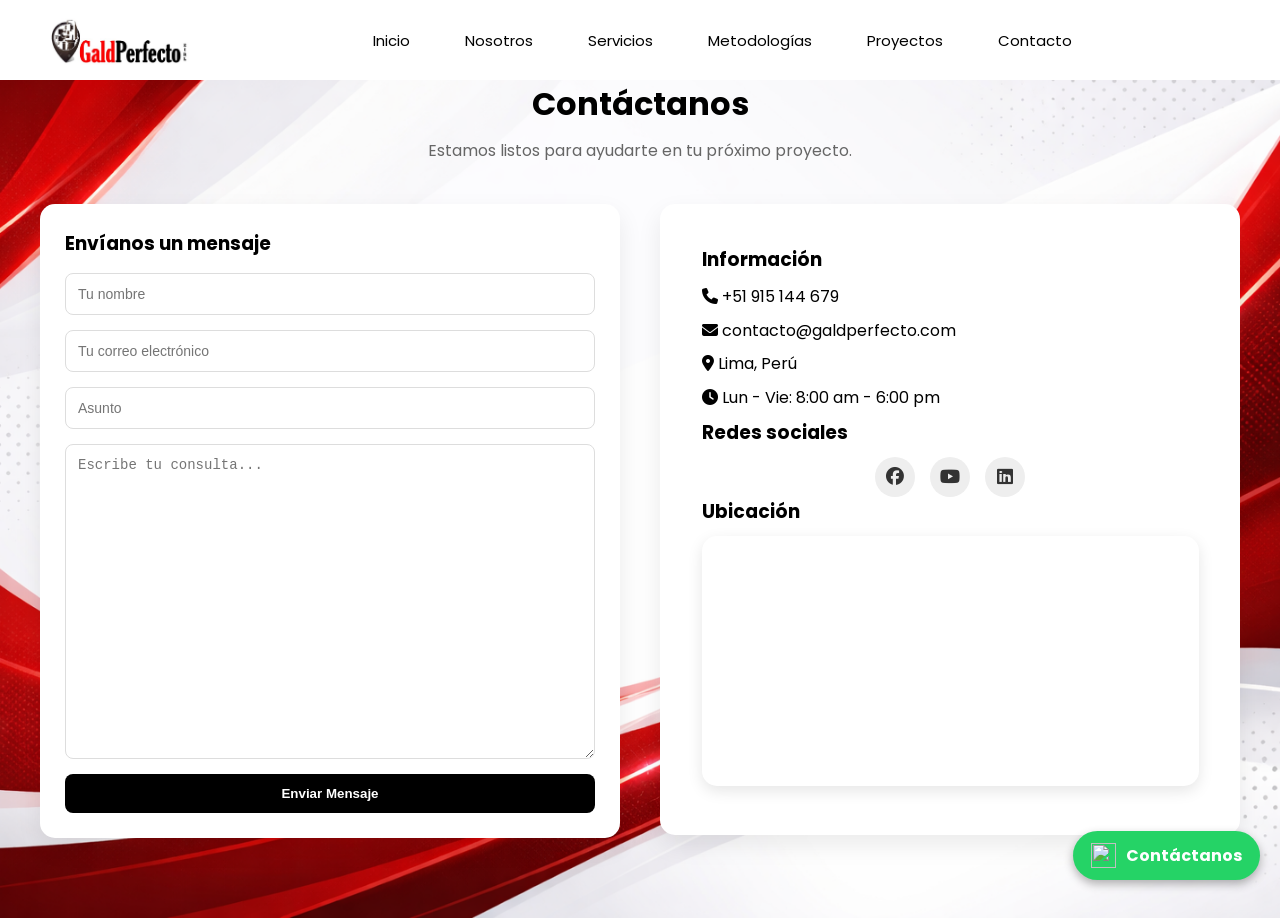
==== contacto.html @ 3bf821f4 "Primer commit: proyecto Gald Perfecto" ====
<!DOCTYPE html>
<html lang="es">
<head>
    <meta charset="UTF-8">
    <title>Gald Perfecto</title>
    <link rel="stylesheet" href="style.css">
    <link rel="icon" href="imagenes/INICIO/LOGO22.jpg" type="image/jpg">

    <!-- ICONOS -->
    <link rel="stylesheet" href="https://cdnjs.cloudflare.com/ajax/libs/font-awesome/6.5.0/css/all.min.css">

    <!-- TIPOGRAFÍA -->
    <link href="https://fonts.googleapis.com/css2?family=Poppins:wght@300;400;500;600;700&display=swap" rel="stylesheet">
    <meta name="viewport" content="width=device-width, initial-scale=1.0, maximum-scale=1.0, user-scalable=no">
</head>
<body>

<!-- NAVBAR -->
<nav>
    <div class="logo">
        <img src="imagenes/INICIO/LOGO.jpg" alt="Logo GaldPerfecto">
    </div>
    <ul>
        <li><a href="index.html">Inicio</a></li>
        <li><a href="index.html#nosotros">Nosotros</a></li>
        <li><a href="servicios.html">Servicios</a></li>
        <li><a href="trabajo.html">Metodologías</a></li>
        <li><a href="proyectos.html">Proyectos</a></li>
        <li><a href="contacto.html">Contacto</a></li>
    </ul>
</nav>

<!-- ================= CONTACTO ================= -->
<section id="contacto" class="contacto">

    <div class="contenedor">

        <!-- TITULO -->
        <div class="titulo-seccion">
            <h2>Contáctanos</h2>
            <p>Estamos listos para ayudarte en tu próximo proyecto.</p>
        </div>

        <div class="contacto-grid">

            <!-- FORMULARIO -->
            <form id="form-contacto" class="formulario">

                <h3>Envíanos un mensaje</h3>

                <input type="text" id="nombre" placeholder="Tu nombre" required>

                <input type="email" id="correo" placeholder="Tu correo electrónico" required>

                <input type="text" id="asunto" placeholder="Asunto" required>

                <textarea id="mensaje" placeholder="Escribe tu consulta..." required></textarea>

                <button type="submit">Enviar Mensaje</button>

                <p id="mensaje-exito" style="display:none; color:green; margin-top:10px;">
                    ✅ Mensaje preparado correctamente. Revisa Gmail para enviarlo.
                </p>

            </form>

            <!-- INFO -->
            <div class="info-contacto">

                <h3>Información</h3>

                <p><i class="fas fa-phone"></i> +51 915 144 679</p>
                <p><i class="fas fa-envelope"></i> contacto@galdperfecto.com</p>
                <p><i class="fas fa-map-marker-alt"></i> Lima, Perú</p>
                <p><i class="fas fa-clock"></i> Lun - Vie: 8:00 am - 6:00 pm</p>

                <h3>Redes sociales</h3>

                <div class="redes">

                    <a href="#"><i class="fab fa-facebook"></i></a>
                    <a href="#"><i class="fab fa-youtube"></i></a>
                    <a href="#"><i class="fab fa-linkedin"></i></a>

                </div>
                
                <h3>Ubicación</h3>

                <iframe 
                    src="https://www.google.com/maps?q=Enrique%20Palacios,%20Barranca%2015169,%20Perú&output=embed"
                    width="100%" 
                    height="250" 
                    style="border:0; border-radius:15px;"
                    loading="lazy">
                </iframe>

            </div>

        </div>

    </div>

</section>

<!-- WHATSAPP -->
<a href="https://wa.me/51915144679" class="whatsapp" target="_blank">
    <img src="https://cdn-icons-png.flaticon.com/512/733/733585.png">
    <span>Contáctanos</span>
</a>

<script>
document.addEventListener("DOMContentLoaded", function() {

    const form = document.getElementById("form-contacto");
    const msg = document.getElementById("mensaje-exito");

    if (!form) return; // evita errores si no existe

    form.addEventListener("submit", function(e) {
        e.preventDefault();

        const nombre = document.getElementById("nombre").value.trim();
        const correo = document.getElementById("correo").value.trim();
        const asunto = document.getElementById("asunto").value.trim();
        const mensaje = document.getElementById("mensaje").value.trim();

        // 🔥 VALIDACIÓN BÁSICA
        if (!nombre || !correo || !asunto || !mensaje) {
            alert("Por favor completa todos los campos");
            return;
        }

        const destino = "alvaro.perfecto12@gmail.com";

        const body = `
Nombre: ${nombre}
Correo: ${correo}

Mensaje:
${mensaje}
        `;

        const url = `https://mail.google.com/mail/?view=cm&fs=1&to=${destino}&su=${encodeURIComponent(asunto)}&body=${encodeURIComponent(body)}`;

        // 🔥 ABRIR GMAIL
        window.open(url, "_blank");

        // 🔥 LIMPIAR FORM
        form.reset();

        // 🔥 MENSAJE DE ÉXITO
        if (msg) {
            msg.style.display = "block";

            setTimeout(() => {
                msg.style.display = "none";
            }, 4000);
        }
    });

});
</script>

</body>
</html>
---- style.css ----
/* RESET */
* {
    margin: 0;
    padding: 0;
    box-sizing: border-box;
}

/* SCROLL SUAVE */
html {
    scroll-behavior: smooth;
}

/* BODY */
body {
    font-family: Arial, sans-serif;
}

/* NAVBAR */
nav {
    position: fixed;
    top: 0;
    width: 100%;
    background: #ffffff;
    display: flex;
    justify-content: space-between;
    align-items: center;
    padding: 15px 50px;
    z-index: 1000;
}

.logo {
    font-size: 0; /* elimina el tamaño de texto */
}

.logo img {
    height: 50px; /* ajusta el tamaño de tu logo */
    width: auto;  /* mantiene la proporción */
}

nav ul {
    list-style: none;
    display: flex;
    gap: 30px;

    margin: 0 auto; /* 🔥 esto lo centra */
}

nav ul li {
    margin-left: 25px;
}

nav ul li a {
    position: relative;      /* necesario para ::after */
    color: black;
    text-decoration: none;
    font-size: 15px;
    transition: color 0.3s;
}

/* LINEA SUBRAYADA */
nav ul li a::after {
    content: "";
    position: absolute;
    left: 0;
    bottom: -3px;           /* distancia debajo del texto */
    width: 0;               /* inicia invisible */
    height: 2px;            /* grosor de la línea */
    background-color: red;  /* mismo rojo que hover */
    transition: width 0.3s ease;
}

/* HOVER */
nav ul li a:hover {
    color: red;             /* mantiene el hover que ya tienes */
}

nav ul li a:hover::after {
    width: 100%;            /* la línea se expande debajo del texto */
}

/* SECCIONES */
.section {
    min-height: 100vh;
    padding: 100px 50px;
    scroll-margin-top: 70px;
}

/* INICIO */
.inicio {
    display: flex;
    flex-direction: column;
    padding: 0;
}

/* BANNER (IMAGEN GRANDE) */
.banner {
    height: 75vh;
    width: 100%;
    position: relative;

    background-image: linear-gradient(rgba(0, 0, 0, 0.075), rgba(0, 0, 0, 0.096)),
                      url('imagenes/FONDo/fondo.jpg'); /* TU IMAGEN */

    background-size: cover;
    background-position: center;
    background-repeat: no-repeat;

    display: flex;
    align-items: center;
    justify-content: center;
}

.banner h1 {
    color: white;
    font-size: 50px;
    background: rgba(0,0,0,0.5);
    padding: 20px 30px;
    border-radius: 10px;
    margin-top: 150px; /* 🔥 lo baja */
    text-align: center; /* 🔥 centra el texto */
    max-width: 1800px; /* 🔥 evita que sea muy ancho */
}

/* CARRUSEL */
.carrusel {
    height: 28vh;
    margin-top: -5px;
    width: 100%;
    overflow: hidden;
    background: #ffffff;
    display: flex;
    align-items: center;
}

.track {
    display: flex;
    animation: scroll 20s linear infinite;
}
.track img {
    width: 250px;
    height: 150px;
    object-fit: cover;
    margin: 0 10px;
    border-radius: 10px;
    transition: transform 0.3s;
}

/* EFECTO HOVER */
.track img:hover {
    transform: scale(1.1);
}

/* ANIMACIÓN */
@keyframes scroll {
    0% {
        transform: translateX(0);
    }
    100% {
        transform: translateX(-50%);
    }
}

/* NOSOTROS */
#nosotros {
    background-image: url("imagenes/FONDO/fondo1.jpg");
    background-size: cover;
    background-position: center;
    background-repeat: no-repeat;
}

/* SERVICIOS */
#servicios {
    background-image: url("imagenes/FONDO/fondo5.jpg");
    background-size: cover;
    background-position: center;
    background-repeat: no-repeat;
}

/* TRABAJO */
#trabajo {
    background-image: url("imagenes/FONDO/fondo2.jpg");
    background-size: cover;
    background-position: center;
    background-repeat: no-repeat;
}

/* PROYECTOS */
#proyectos {
    background-image: url("imagenes/FONDO/fondo3.jpg");
    background-size: cover;
    background-position: center;
    background-repeat: no-repeat;
}

/* CONTACTO */
#contacto {
    background-image: url("imagenes/FONDO/fondo1.jpg");
    background-size: cover;
    background-position: center;
    background-repeat: no-repeat;
}

/* TITULOS */
h2 {
    margin-bottom: 20px;
    font-size: 30px;
}

/* TEXTO */
p {
    max-width: 600px;
    line-height: 1.6;
}

body {
    font-family: 'Poppins', sans-serif;
}

/* ===== SECCIÓN NOSOTROS ===== */
#nosotros,
.nosotros {
    background-image: url("imagenes/FONDO/fondo1.jpg");
    background-size: cover;
    background-position: center;
    background-repeat: no-repeat;
}

.nosotros .contenedor {
    width: 90%;
    max-width: 1200px;
    margin: auto;
}

.nosotros .titulo-seccion {
    text-align: center;
    margin-bottom: 40px;
    display: flex;
    flex-direction: column;
    align-items: center;
}

/* ===== GRID PRINCIPAL ===== */
.nosotros .grid-nosotros {
    display: grid;
    grid-template-columns: 1fr 1fr;
    gap: 40px;
    align-items: center;
}

/* ===== TEXTO ===== */
.nosotros .texto p {
    margin-bottom: 15px;
    line-height: 1.6;
}

/* ===== IMÁGENES ===== */
.nosotros .imagenes {
    display: grid;
    grid-template-columns: repeat(2, 1fr);
    gap: 15px;
}

.nosotros .imagenes img {
    width: 100%;
    height: 250px;
    object-fit: cover;
    animation: palpitar 3s ease-in-out infinite;
    transition: transform 0.3s ease;
}

.nosotros .imagenes img:hover {
    transform: scale(1.05);
}

/* Delay animación */
.nosotros .imagenes img:nth-child(1) { animation-delay: 0s; }
.nosotros .imagenes img:nth-child(2) { animation-delay: 0.5s; }
.nosotros .imagenes img:nth-child(3) { animation-delay: 1s; }
.nosotros .imagenes img:nth-child(4) { animation-delay: 1.5s; }

/* ===== STATS ===== */
.nosotros .stats-section {
    display: flex;
    justify-content: center;
    padding: 80px 20px;
    background: transparent;
}

.nosotros .stats-card {
    background: #fff;
    padding: 40px 30px;
    border-radius: 20px;
    box-shadow: 0 10px 30px rgba(0,0,0,0.1);
    max-width: 1000px;
    width: 100%;
    text-align: center;

    opacity: 0;
    transform: translateY(40px);
    transition: all 0.6s ease;
}

.nosotros .stats-card.visible {
    opacity: 1;
    transform: translateY(0);
}

/* TITULO STATS */
.nosotros .titulo {
    font-size: 28px;
    margin-bottom: 40px;
    position: relative;
    display: inline-block;
}

.nosotros .titulo::after {
    content: "";
    width: 60%;
    height: 4px;
    background: #e63946;
    position: absolute;
    left: 50%;
    transform: translateX(-50%);
    bottom: -10px;
    border-radius: 10px;
}

.nosotros .rojo {
    color: #e63946;
}

/* GRID STATS */
.nosotros .stats {
    display: flex;
    justify-content: center;
    gap: 40px;
    flex-wrap: wrap;
}

.nosotros .stat {
    width: 150px;
}

.nosotros .stat h3 {
    font-size: 36px;
    color: #e63946;
    margin-bottom: 5px;
}

.nosotros .stat p {
    color: #555;
    font-size: 14px;
}

/* ===== CARDS ===== */
.nosotros .cards {
    margin-top: 50px;
    display: grid;
    grid-template-columns: repeat(auto-fit, minmax(250px, 1fr));
    gap: 20px;
}

.nosotros .card {
    background: #fff;
    padding: 20px;
    border-radius: 12px;
    box-shadow: 0 5px 15px rgba(0,0,0,0.1);
    text-align: center;

    opacity: 0;
    transform: translateY(40px);
    transition: all 0.6s ease;
}

.nosotros .card.visible {
    opacity: 1;
    transform: translateY(0);
}

.nosotros .card:hover {
    transform: translateY(-5px);
}

.nosotros .icono {
    font-size: 35px;
    margin-bottom: 10px;
    display: block;
}

/* ===== PORQUE ===== */
.nosotros .porque {
    margin-top: 50px;
    text-align: center;
    color: #ffffff;
}

.nosotros .porque h3 {
    margin-bottom: 15px;
    text-shadow: 1px 1px 0 #000,
                 -1px -1px 0 #000,
                 1px -1px 0 #000,
                 -1px 1px 0 #000;
}

.nosotros .porque ul {
    list-style: none;
    padding: 0;
}

.nosotros .porque li {
    margin-bottom: 10px;
    color: #ffffff;
    text-shadow: 1px 1px 0 #000,
                 -1px -1px 0 #000,
                 1px -1px 0 #000,
                 -1px 1px 0 #000;
}

/* ===== FRASE ===== */
.nosotros .frase {
    text-align: center;
    font-style: italic;
    margin: 40px auto 0;
    color: #ffffff;
    max-width: 600px;
    line-height: 1.6;
    text-shadow: 1px 1px 0 #000000,
                 -1px -1px 0 #000000,
                 1px -1px 0 #000000,
                 -1px 1px 0 #000000;
}

/* ===== ANIMACIÓN ===== */
@keyframes palpitar {
    0% { transform: scale(1); }
    25% { transform: scale(1.05); }
    50% { transform: scale(1.08); }
    75% { transform: scale(1.05); }
    100% { transform: scale(1); }
}

/* ===== SECCIÓN SERVICIOS ===== */


.servicios {
    background: #f9f9f9;
    padding: 80px 0;
    min-height: 100vh; /* 🔥 esto soluciona todo */
}

/* CONTENEDOR */
.servicios .contenedor {
    width: 90%;
    max-width: 1200px;
    margin: auto;
}

/* TITULO */
.servicios .titulo-seccion {
    text-align: center;
    margin-bottom: 40px;
}

.servicios .titulo-seccion p {
    text-align: center;
    max-width: 600px;   /* opcional, mejora estética */
    margin: 0 auto;     /* 🔥 esto lo centra realmente */
}

/* GRID */
.servicios .servicios-grid {
    display: grid;
    grid-template-columns: repeat(auto-fit, minmax(300px, 1fr));
    gap: 30px;
}

/* CARD SERVICIO */
.servicios .servicio {
    background: #fff;
    padding: 25px;
    border-radius: 15px;
    box-shadow: 0 5px 20px rgba(0,0,0,0.1);
    transition: 0.3s;
}

.servicios .servicio:hover {
    transform: translateY(-8px);
}

/* TITULO + RESUMEN */
.servicios .servicio h3,
.servicios .servicio .resumen {
    text-align: center;
}

/* RESUMEN */
.servicios .resumen {
    color: #555;
    margin-bottom: 15px;
}

/* LISTA */
.servicios .servicio ul {
    margin-bottom: 15px;
    padding-left: 15px;
}

.servicios .servicio li {
    margin-bottom: 8px;
}

/* IMAGENES */
.servicios .servicio .imagenes {
    display: grid;
    grid-template-columns: repeat(2, 1fr);
    gap: 12px;
}

.servicios .servicio .imagenes img {
    width: 100%;
    height: 120px;
    object-fit: cover;
    border-radius: 10px;
    transition: 0.3s;
}

.servicios .servicio .imagenes img:hover {
    transform: scale(1.05);
}

.servicios .servicio .imagenes img {
    animation: palpitar 3s ease-in-out infinite;
    transition: transform 0.3s ease;
}

.servicios .servicio .imagenes img:nth-child(1) {
    animation-delay: 0s;
}
.servicios .servicio .imagenes img:nth-child(2) {
    animation-delay: 0.4s;
}
.servicios .servicio .imagenes img:nth-child(3) {
    animation-delay: 0.8s;
}
.servicios .servicio .imagenes img:nth-child(4) {
    animation-delay: 1.2s;
}

/* Oculto inicialmente los servicios */
.servicio {
    opacity: 0;
    transform: translateY(40px);
    transition: all 0.6s ease;
}

/* Cuando entran en pantalla */
.servicio.visible {
    opacity: 1;
    transform: translateY(0);
}

/* ===== SECCIÓN TRABAJO ===== */

.trabajo {
    padding: 80px 0;
}

/* CONTENEDOR */
.trabajo .contenedor {
    width: 90%;
    max-width: 1200px;
    margin: auto;
}

/* TITULO */
.trabajo .titulo-seccion {
    text-align: center;
    margin-bottom: 40px;
}

.trabajo .titulo-seccion p {
    text-align: center;
    max-width: 600px;   /* mejora visual */
    margin: 0 auto;     /* 🔥 centra el bloque */
}

/* ===== PROCESO ===== */
.trabajo .proceso {
    display: grid;
    grid-template-columns: repeat(auto-fit, minmax(220px, 1fr));
    gap: 25px;
    margin-top: 40px;
}

.trabajo .paso {
    background: #fff;
    padding: 25px;
    border-radius: 15px;
    text-align: center;
    box-shadow: 0 5px 20px rgba(0,0,0,0.1);
    transition: 0.3s;
}

.trabajo .paso:hover {
    transform: translateY(-8px);
}

/* NUMERO */
.trabajo .numero {
    background: #e63946;
    color: #fff;
    width: 45px;
    height: 45px;
    border-radius: 50%;
    margin: 0 auto 15px;
    line-height: 45px;
    font-weight: bold;
    font-size: 18px;
}

/* ===== DIFERENCIALES ===== */
.trabajo .diferenciales {
    display: flex;
    justify-content: center;
    gap: 30px;
    margin-top: 60px;
    flex-wrap: wrap;
}

.trabajo .item {
    max-width: 220px;
    text-align: center;
}

.trabajo .item .icono {
    font-size: 35px;
    margin-bottom: 10px;
}

/* ===== VIDEO ===== */
.trabajo .video-trabajo {
    margin-top: 80px;
    text-align: center;
    padding: 0 20px;
}

.trabajo .video-trabajo h3 {
    margin-bottom: 15px;
    font-size: 24px;
}

.trabajo .video-descripcion {
    max-width: 600px;
    margin: 0 auto 30px;
    color: #555;
    line-height: 1.6;
}

.trabajo .video-container {
    position: relative;
    width: 100%;
    max-width: 800px;
    margin: 0 auto;
    aspect-ratio: 16 / 9;
}

.trabajo .video-container iframe {
    width: 100%;
    height: 100%;
    border-radius: 15px;
    display: block;
}

/* ===== FRASE ===== */
.trabajo .frase {
    margin: 50px auto 0;   /* 🔥 centra el bloque */
    text-align: center;
    font-style: italic;
    color: #ffffff;
    max-width: 600px;      /* 🔥 evita que se estire */
    text-shadow: 1px 1px 0 #000000,
                 -1px -1px 0 #000000,
                 1px -1px 0 #000000,
                 -1px 1px 0 #000000;
}

/* ===== SECCIÓN PROYECTOS ===== */

.proyectos {
    padding: 80px 20px;
    display: flex;
    justify-content: center; /* 🔥 centra todo horizontal */
}

/* CONTENEDOR */
.proyectos .contenedor {
    max-width: 1200px;
    width: 100%;
    margin: 0 auto;
}

/* TITULO */
.proyectos .titulo-seccion {
    text-align: center;
    margin-bottom: 40px;
}

.proyectos .titulo-seccion p {
    max-width: 600px;
    margin: 10px auto 0;
}

/* GRID */
.proyectos .proyectos-grid {
    display: grid;
    grid-template-columns: repeat(auto-fit, minmax(250px, 1fr));
    gap: 25px;
}

/* CARD */
.proyectos .proyecto {
    position: relative;
    overflow: hidden;
    border-radius: 15px;
    cursor: pointer;
}

/* IMG */
.proyectos .proyecto img {
    width: 100%;
    height: 220px;
    object-fit: cover;
    transition: transform 0.5s ease;
}

/* OVERLAY */
.proyectos .overlay {
    position: absolute;
    top: 0;
    left: 0;
    width: 100%;
    height: 100%;

    background: rgba(0,0,0,0.6);
    color: white;

    display: flex;
    justify-content: center;
    align-items: center;

    text-align: center;

    opacity: 0;
    transition: 0.4s;
}

.proyectos .proyecto:hover img {
    transform: scale(1.1);
}

.proyectos .proyecto:hover .overlay {
    opacity: 1;
}

/* MODAL CENTRADO PERFECTO */
.modal {
    position: fixed;
    z-index: 9999;

    top: 0;
    left: 0;
    width: 100%;
    height: 100%;

    background: rgba(0, 0, 0, 0.925);

    display: none;
    flex-direction: column;
    justify-content: center;
    align-items: center;

    text-align: center;
    padding: 20px;
}

/* ACTIVAR MODAL */
.modal.activo {
    display: flex;
}

/* IMAGEN */
.modal img {
    max-width: 80%;
    max-height: 70vh;
    border-radius: 10px;
}

/* TEXTO */
.modal h3,
.modal p {
    text-align: center;
    max-width: 500px;
    margin: 10px auto; /* 🔥 centra el bloque */
    color: white;
}

/* BOTONES */
.cerrar {
    position: absolute;
    top: 20px;
    right: 30px;
    font-size: 40px;
    color: white;
    cursor: pointer;
}

body.no-scroll {
    overflow: hidden;
    height: 100vh;
}

.prev,
.next {
    position: absolute;
    top: 50%;
    font-size: 40px;
    color: white;
    cursor: pointer;
    transform: translateY(-50%);
}

.prev { left: 20px; }
.next { right: 20px; }

.prev:hover,
.next:hover {
    color: #00c3ff;
}

@keyframes autoHover {
    0% {
        transform: scale(1);
    }
    20% {
        transform: scale(1.1);
    }
    40% {
        transform: scale(1.1);
    }
    60% {
        transform: scale(1);
    }
    100% {
        transform: scale(1);
    }
}

@keyframes overlayAuto {
    0% { opacity: 0; }
    20% { opacity: 1; }
    40% { opacity: 1; }
    60% { opacity: 0; }
    100% { opacity: 0; }
}

/* Oculto inicialmente */
.paso {
    opacity: 0;
    transform: translateY(40px);
    transition: all 0.6s ease;
}

/* Al hacerse visible */
.paso.visible {
    opacity: 1;
    transform: translateY(0);
}

/* BASE */
.proyectos .proyecto img {
    animation: autoHover 5s linear infinite;
}

.proyectos .proyecto .overlay {
    animation: overlayAuto 5s linear infinite;
}

/* DELAYS SECUENCIALES */
.proyectos .proyecto:nth-child(1) { animation-delay: 0s; }
.proyectos .proyecto:nth-child(2) { animation-delay: 0.5s; }
.proyectos .proyecto:nth-child(3) { animation-delay: 1s; }
.proyectos .proyecto:nth-child(4) { animation-delay: 1.5s; }
.proyectos .proyecto:nth-child(5) { animation-delay: 2s; }
.proyectos .proyecto:nth-child(6) { animation-delay: 2.5s; }
.proyectos .proyecto:nth-child(7) { animation-delay: 3s; }
.proyectos .proyecto:nth-child(8) { animation-delay: 3.5s; }
.proyectos .proyecto:nth-child(9) { animation-delay: 4s; }
.proyectos .proyecto:nth-child(10) { animation-delay: 4.5s; }
.proyectos .proyecto:nth-child(11) { animation-delay: 5s; }
.proyectos .proyecto:nth-child(12) { animation-delay: 5.5s; }
.proyectos .proyecto:nth-child(13) { animation-delay: 6s; }
.proyectos .proyecto:nth-child(14) { animation-delay: 6.5s; }
.proyectos .proyecto:nth-child(15) { animation-delay: 7s; }
.proyectos .proyecto:nth-child(16) { animation-delay: 7.5s; }
.proyectos .proyecto:nth-child(17) { animation-delay: 8s; }
.proyectos .proyecto:nth-child(18) { animation-delay: 8.5s; }
.proyectos .proyecto:nth-child(19) { animation-delay: 9s; }
.proyectos .proyecto:nth-child(20) { animation-delay: 9.5s; }
.proyectos .proyecto:nth-child(21) { animation-delay: 10s; }
.proyectos .proyecto:nth-child(22) { animation-delay: 10.5s; }
.proyectos .proyecto:nth-child(23) { animation-delay: 11s; }
.proyectos .proyecto:nth-child(24) { animation-delay: 11.5s; }
.proyectos .proyecto:nth-child(25) { animation-delay: 12s; }
.proyectos .proyecto:nth-child(26) { animation-delay: 12.5s; }
.proyectos .proyecto:nth-child(27) { animation-delay: 13s; }
.proyectos .proyecto:nth-child(28) { animation-delay: 13.5s; }
.proyectos .proyecto:nth-child(29) { animation-delay: 14s; }
.proyectos .proyecto:nth-child(30) { animation-delay: 14.5s; }

/* SECCIÓN FORMULARIO */

.contacto {
    background: #f5f7fa;
    padding: 80px 20px;
    display: flex;
    justify-content: center; /* 🔥 centra todo */
    min-height: 100vh; /* 🔥 esto soluciona todo */
}

/* CONTENEDOR */
.contacto .contenedor {
    width: 100%;
    max-width: 1200px;
    margin: 0 auto;
}

/* TITULO */
.contacto .titulo-seccion {
    text-align: center;
    margin-bottom: 40px;
}

.contacto .titulo-seccion h2 {
    font-size: 32px;
    margin-bottom: 10px;
}

.contacto .titulo-seccion p {
    color: #666;
    max-width: 600px;
    margin: 0 auto; /* 🔥 centra texto */
}

/* GRID */
.contacto .contacto-grid {
    display: grid;
    grid-template-columns: 1fr 1fr;
    gap: 40px;
    align-items: start; /* 🔥 alinea arriba correctamente */
}

/* FORMULARIO */
.contacto .formulario {
    background: white;
    padding: 25px;
    border-radius: 15px;
    box-shadow: 0 10px 25px rgba(0,0,0,0.08);
    display: flex;
    flex-direction: column;
    gap: 15px;
}

/* INPUTS */
.contacto .formulario input,
.contacto .formulario textarea {
    width: 100%; /* 🔥 asegura alineación */
    padding: 12px;
    border: 1px solid #ddd;
    border-radius: 8px;
    font-size: 14px;
}

.contacto .formulario textarea {
    min-height: 315px;
    resize: vertical;
}

/* FOCUS */
.contacto .formulario input:focus,
.contacto .formulario textarea:focus {
    border-color: #d10000;
    outline: none;
    box-shadow: 0 0 5px rgba(209, 0, 0, 0.3);
}

/* BOTON */
.contacto .formulario button {
    background: #000;
    color: white;
    border: none;
    padding: 12px;
    border-radius: 8px;
    cursor: pointer;
    font-weight: bold;
    transition: 0.3s;
}

.contacto .formulario button:hover {
    background: #d10000;
    transform: translateY(-2px);
}

/* MENSAJE */
.contacto #mensaje-exito {
    text-align: center;
}

/* LADO DERECHO */
.contacto .lado-derecho {
    display: flex;
    flex-direction: column;
    gap: 20px;
}

/* INFO */
.contacto .info-contacto {
    background: white;
    padding: 41.5px;
    border-radius: 15px;
    box-shadow: 0 10px 25px rgba(0,0,0,0.08);
}

.contacto .info-contacto h3 {
    margin-bottom: 10px;
}

.contacto .info-contacto p {
    margin: 8px 0;
}

/* MENSAJE CONFIANZA */
.contacto .mensaje-confianza {
    font-weight: bold;
    color: #000000;
    text-align: center;
}

/* REDES */
.contacto .redes {
    display: flex;
    justify-content: center;
    gap: 15px;
}

.contacto .redes a {
    width: 40px;
    height: 40px;
    background: #eee;
    border-radius: 50%;
    display: flex;
    align-items: center;
    justify-content: center;
    color: #333;
    transition: 0.3s;
    font-size: 18px;
    text-decoration: none;
}

.contacto .redes a:hover {
    transform: translateY(-3px) scale(1.1);
}

/* COLORES */
.contacto .redes a:nth-child(1):hover {
    background: #1877f2;
    color: white;
}

.contacto .redes a:nth-child(2):hover {
    background: #ff0000;
    color: white;
}

.contacto .redes a:nth-child(3):hover {
    background: #0077b5;
    color: white;
}

/* MAPA */
.contacto iframe {
    width: 100%;
    height: 250px;
    border: 0;
    border-radius: 15px;
    box-shadow: 0 5px 15px rgba(0,0,0,0.1);
}

/* SECCIÓN WSP */

.whatsapp {
    position: fixed;
    bottom: 20px;
    right: 20px;

    display: flex;
    align-items: center;
    gap: 10px;

    background: #25D366;
    color: white;
    padding: 12px 18px;
    border-radius: 50px;

    font-weight: bold;
    text-decoration: none;

    box-shadow: 0 4px 10px rgba(0,0,0,0.3);
    transition: 0.3s;
}

/* ICONO */
.whatsapp img {
    width: 25px;
    height: 25px;
}

/* HOVER */
.whatsapp:hover {
    transform: scale(1.05);
    background: #1ebe5d;
}

/* ===== RESPONSIVE CELULAR (max-width:480px) ===== */

/* ===== MENÚ HAMBURGUESA CELULAR/TABLET ===== */
nav .menu-toggle {
    display: none;
    font-size: 28px;
    cursor: pointer;
}

/* ===== CELULAR (max-width:480px) ===== */
@media (max-width: 480px) {

    nav {
        padding: 10px 20px;
    }

    /* Mostrar hamburguesa */
    nav .menu-toggle {
        display: block;
    }

    nav ul.menu {
        position: fixed;
        top: 60px;
        left: -100%;
        width: 100%;
        height: calc(100vh - 60px);
        flex-direction: column;
        background-color: rgba(255,255,255,0.98);
        gap: 10px;
        align-items: center;
        justify-content: flex-start;
        padding-top: 20px;
        transition: left 0.3s ease;
        overflow-y: auto;
        z-index: 999;
    }

    nav ul.menu.active {
        left: 0;
    }

    nav ul.menu li {
        width: 80%;
        text-align: center;
    }

    nav ul.menu li a {
        font-size: 18px;
        padding: 10px 0;
    }

    /* Logo centrado */
    nav .logo {
        text-align: center;
        width: 100%;
    }

    /* Banner */
    .banner h1 {
        font-size: 28px;
        margin-top: 100px;
        padding: 15px 20px;
    }

    /* Nosotros: solo título, subtitulo e imágenes */
    .nosotros .texto p {
        display: none;
    }

    .nosotros .grid-nosotros,
    .servicios .servicios-grid,
    .trabajo .proceso,
    .proyectos .proyectos-grid,
    .contacto .contacto-grid {
        grid-template-columns: 1fr;
        gap: 20px;
    }

    .nosotros .imagenes img,
    .servicios .servicio .imagenes img,
    .proyectos .proyecto img {
        height: 180px;
    }

    .contacto .formulario,
    .contacto .lado-derecho {
        width: 100%;
    }
}

/* ===== TABLET (481px-768px) ===== */
@media (min-width: 481px) and (max-width: 768px) {

    nav {
        padding: 15px 30px;
    }

    nav .menu-toggle {
        display: block;
    }

    nav ul.menu {
        position: fixed;
        top: 70px;
        left: -100%;
        width: 100%;
        height: calc(100vh - 70px);
        flex-direction: column;
        background-color: rgba(255,255,255,0.98);
        gap: 12px;
        align-items: center;
        justify-content: flex-start;
        padding-top: 25px;
        transition: left 0.3s ease;
        overflow-y: auto;
        z-index: 999;
    }

    nav ul.menu.active {
        left: 0;
    }

    nav ul.menu li {
        width: 60%;
        text-align: center;
    }

    nav ul.menu li a {
        font-size: 18px;
        padding: 10px 0;
    }

    /* Logo centrado */
    nav .logo {
        text-align: center;
        width: 100%;
    }

    /* Banner */
    .banner h1 {
        font-size: 36px;
        margin-top: 120px;
        padding: 20px 25px;
    }

    /* Nosotros: máximo 4 textos */
    .nosotros .texto p {
        display: block;
        font-size: 14px;
        line-height: 1.5em;
    }

    .nosotros .texto p:nth-child(n+5) {
        display: none;
    }

    .nosotros .grid-nosotros,
    .servicios .servicios-grid,
    .trabajo .proceso,
    .proyectos .proyectos-grid {
        grid-template-columns: 1fr 1fr;
    }

    .nosotros .imagenes img,
    .servicios .servicio .imagenes img,
    .proyectos .proyecto img {
        height: 200px;
    }

    .contacto .contacto-grid {
        grid-template-columns: 1fr;
    }

    .contacto .formulario,
    .contacto .lado-derecho {
        width: 100%;
    }
}

/* ===== LAPTOPS / MEDIOS (769px - 1024px) ===== */
@media (min-width: 769px) and (max-width: 1024px) {
    nav {
        padding: 15px 50px;
    }

    nav ul.menu {
        gap: 25px;
    }

    .banner h1 {
        font-size: 42px;
        margin-top: 130px;
        padding: 25px 30px;
    }

    .nosotros .grid-nosotros,
    .servicios .servicios-grid,
    .trabajo .proceso,
    .proyectos .proyectos-grid {
        grid-template-columns: repeat(2, 1fr);
    }

    .nosotros .imagenes img,
    .servicios .servicio .imagenes img,
    .proyectos .proyecto img {
        height: 220px;
    }

    .contacto .contacto-grid {
        grid-template-columns: 1fr 1fr;
    }
}

/* ===== CENTRADO DE TEXTOS MOVIL/TABLET ===== */
@media (max-width: 768px) {
    .nosotros .titulo,
    .nosotros .subtitulo,
    .servicios .resumen,
    .trabajo .video-descripcion,
    .proyectos .overlay,
    .contacto .info-contacto p {
        text-align: center;
    }
}
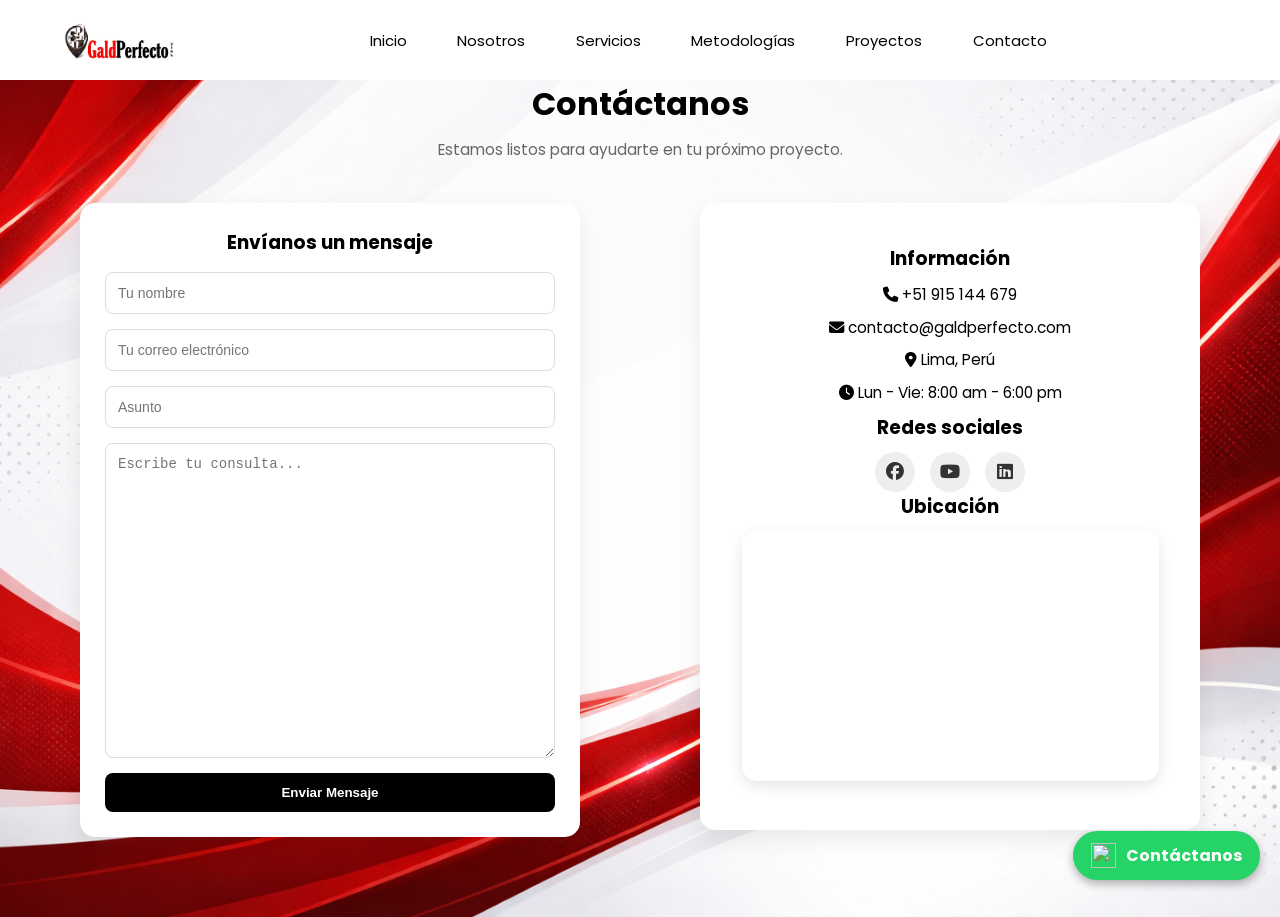
==== commit 26c995aa: "Update contacto.html" ====
--- a/contacto.html
+++ b/contacto.html
@@ -20,9 +20,16 @@
     <div class="logo">
         <img src="imagenes/INICIO/LOGO.jpg" alt="Logo GaldPerfecto">
     </div>
-    <ul>
+
+    <!-- Botón hamburguesa -->
+    <div class="menu-toggle" id="menu-toggle">
+        <i class="fas fa-bars"></i>
+    </div>
+
+    <!-- Menú desplegable -->
+    <ul class="menu">
         <li><a href="index.html">Inicio</a></li>
-        <li><a href="index.html#nosotros">Nosotros</a></li>
+        <li><a href="./#nosotros">Nosotros</a></li>
         <li><a href="servicios.html">Servicios</a></li>
         <li><a href="trabajo.html">Metodologías</a></li>
         <li><a href="proyectos.html">Proyectos</a></li>
@@ -161,5 +168,24 @@
 });
 </script>
 
+<script>
+    // Espera a que cargue todo el DOM
+    document.addEventListener("DOMContentLoaded", () => {
+        const toggle = document.getElementById("menu-toggle"); // el botón hamburguesa
+        const menu = document.querySelector("nav ul.menu"); // el menú
+
+        toggle.addEventListener("click", () => {
+            menu.classList.toggle("active"); // agrega/quita la clase "active"
+        });
+
+        // Opcional: cerrar menú al hacer clic en un enlace
+        menu.querySelectorAll("a").forEach(link => {
+            link.addEventListener("click", () => {
+                menu.classList.remove("active");
+            });
+        });
+    });
+</script>
+
 </body>
-</html>+</html>
--- a/style.css
+++ b/style.css
@@ -33,7 +33,7 @@
 }
 
 .logo img {
-    height: 50px; /* ajusta el tamaño de tu logo */
+    height: 40px; /* ajusta el tamaño de tu logo */
     width: auto;  /* mantiene la proporción */
 }
 
@@ -99,7 +99,7 @@
     position: relative;
 
     background-image: linear-gradient(rgba(0, 0, 0, 0.075), rgba(0, 0, 0, 0.096)),
-                      url('imagenes/FONDo/fondo.jpg'); /* TU IMAGEN */
+                      url('imagenes/FONDO/fondo.jpg'); /* TU IMAGEN */
 
     background-size: cover;
     background-position: center;
@@ -1130,13 +1130,14 @@
     background: #1ebe5d;
 }
 
-/* ===== RESPONSIVE CELULAR (max-width:480px) ===== */
+/* ===== RESPONSIVE CELULAR Y TABLET ===== */
 
 /* ===== MENÚ HAMBURGUESA CELULAR/TABLET ===== */
 nav .menu-toggle {
-    display: none;
+    display: none; /* oculto por defecto en escritorio */
     font-size: 28px;
     cursor: pointer;
+    z-index: 1000; /* para estar sobre el menú */
 }
 
 /* ===== CELULAR (max-width:480px) ===== */
@@ -1151,6 +1152,7 @@
         display: block;
     }
 
+    /* Menú oculto inicialmente */
     nav ul.menu {
         position: fixed;
         top: 60px;
@@ -1168,6 +1170,7 @@
         z-index: 999;
     }
 
+    /* Menú visible al hacer clic en hamburguesa */
     nav ul.menu.active {
         left: 0;
     }
@@ -1310,37 +1313,215 @@
     }
 }
 
-/* ===== LAPTOPS / MEDIOS (769px - 1024px) ===== */
-@media (min-width: 769px) and (max-width: 1024px) {
+/* =========================================
+   🚀 RESPONSIVE PRO PARA LAPTOPS (COMPLETO)
+   ========================================= */
+
+/* ===== BASE GENERAL LAPTOP ===== */
+@media (min-width: 1024px) {
+
+    /* CONTENEDORES CENTRADOS */
+    .contenedor {
+        width: min(90%, 1200px);
+        margin: 0 auto;
+    }
+
+    /* NAV */
     nav {
-        padding: 15px 50px;
-    }
-
-    nav ul.menu {
-        gap: 25px;
+        padding: clamp(10px, 2vw, 20px) clamp(30px, 5vw, 80px);
+    }
+
+    nav ul {
+        gap: clamp(15px, 2vw, 30px);
+    }
+
+    /* ===== BANNER (CORREGIDO PRO) ===== */
+    .banner {
+        min-height: clamp(280px, 65vh, 700px);
+        padding: 20px;
     }
 
     .banner h1 {
-        font-size: 42px;
-        margin-top: 130px;
-        padding: 25px 30px;
-    }
-
+        font-size: clamp(22px, 3vw, 50px);
+        padding: clamp(10px, 2vw, 30px);
+        margin: 0; /* elimina el problema de altura */
+        max-width: 900px;
+    }
+
+    /* ===== CARRUSEL ===== */
+    .carrusel {
+        height: clamp(120px, 25vh, 300px);
+    }
+
+    .track img {
+        width: clamp(140px, 18vw, 250px);
+        height: clamp(90px, 12vw, 150px);
+    }
+
+    /* ===== GRID GLOBAL CENTRADO ===== */
     .nosotros .grid-nosotros,
     .servicios .servicios-grid,
     .trabajo .proceso,
     .proyectos .proyectos-grid {
-        grid-template-columns: repeat(2, 1fr);
-    }
-
-    .nosotros .imagenes img,
-    .servicios .servicio .imagenes img,
+        justify-content: center;
+        align-items: stretch;
+    }
+
+    /* ===== NOSOTROS ===== */
+    .nosotros .grid-nosotros {
+        grid-template-columns: repeat(auto-fit, minmax(300px, 1fr));
+        text-align: center;
+    }
+
+    .nosotros .texto {
+        display: flex;
+        flex-direction: column;
+        justify-content: center;
+        align-items: center;
+        text-align: center;
+    }
+
+    .nosotros .imagenes img {
+        height: clamp(150px, 20vw, 250px);
+    }
+
+    /* ===== SERVICIOS ===== */
+    .servicios .servicio {
+        display: flex;
+        flex-direction: column;
+        justify-content: center;
+        text-align: center;
+    }
+
+    .servicios .servicio .imagenes img {
+        height: clamp(90px, 10vw, 140px);
+    }
+
+    /* ===== TRABAJO ===== */
+    .trabajo .paso {
+        text-align: center;
+    }
+
+    /* ===== PROYECTOS ===== */
     .proyectos .proyecto img {
-        height: 220px;
-    }
-
+        height: clamp(120px, 18vw, 240px);
+    }
+
+    .proyectos .overlay {
+        padding: 15px;
+    }
+
+    /* ===== CONTACTO ===== */
     .contacto .contacto-grid {
-        grid-template-columns: 1fr 1fr;
+        grid-template-columns: repeat(auto-fit, minmax(300px, 1fr));
+        justify-content: center;
+        text-align: center;
+    }
+
+    .contacto .formulario,
+    .contacto .info-contacto {
+        width: 100%;
+        max-width: 500px;
+        margin: 0 auto;
+    }
+
+    .contacto .lado-derecho {
+        align-items: center;
+    }
+
+    /* ===== TEXTOS GENERALES ===== */
+    h2 {
+        font-size: clamp(22px, 2.5vw, 32px);
+        text-align: center;
+    }
+
+    p {
+        font-size: clamp(14px, 1.2vw, 16px);
+        text-align: center;
+        margin: 0 auto;
+    }
+}
+
+
+/* ===== AJUSTE POR ALTURA (CLAVE REAL) ===== */
+
+/* ALTURA MEDIA */
+@media (min-width: 1024px) and (max-height: 700px) {
+
+    .banner {
+        min-height: clamp(260px, 60vh, 500px);
+    }
+
+    .carrusel {
+        height: clamp(100px, 20vh, 200px);
+    }
+}
+
+/* ALTURA BAJA */
+@media (min-width: 1024px) and (max-height: 550px) {
+
+    .banner {
+        min-height: clamp(240px, 55vh, 400px);
+    }
+
+    .banner h1 {
+        font-size: clamp(20px, 2.5vw, 30px);
+    }
+
+    .carrusel {
+        height: 18vh;
+    }
+
+    .proyectos .proyecto img {
+        height: clamp(100px, 15vw, 180px);
+    }
+}
+
+/* ALTURA CRÍTICA (laptops pequeñas reales) */
+@media (min-width: 1024px) and (max-height: 450px) {
+
+    .banner {
+        min-height: 50vh;
+    }
+
+    .banner h1 {
+        font-size: 18px;
+        padding: 10px;
+    }
+
+    .carrusel {
+        height: 15vh;
+    }
+
+    .proyectos .proyecto img {
+        height: 120px;
+    }
+}
+
+/* ALTURA MEDIA */
+@media (min-width: 1024px) and (max-height: 700px) {
+
+    .carrusel {
+        height: clamp(100px, 20vh, 200px);
+        margin-top: 25px; /* 🔥 menos separación */
+    }
+}
+
+/* ALTURA BAJA */
+@media (min-width: 1024px) and (max-height: 550px) {
+
+    .carrusel {
+        height: 18vh;
+        margin-top: 10px; /* 🔥 aún más pegado */
+    }
+}
+
+/* ALTURA CRÍTICA */
+@media (min-width: 1024px) and (max-height: 450px) {
+
+    .carrusel {
+        height: 15vh;
+        margin-top: 0px; /* 🔥 evita que se rompa */
     }
 }
 
@@ -1354,4 +1535,4 @@
     .contacto .info-contacto p {
         text-align: center;
     }
-}+}
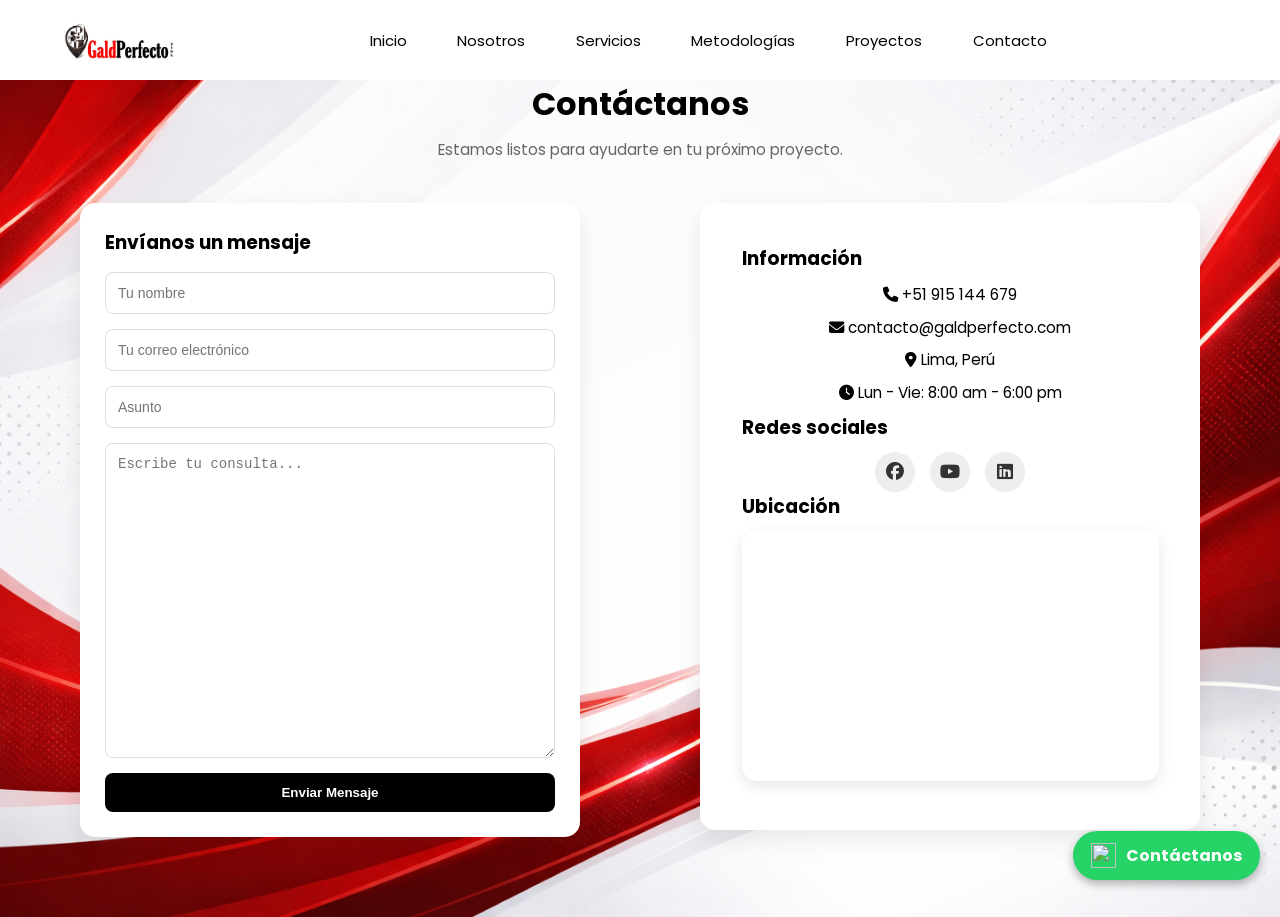
==== commit d4ea0004: "Update contacto.html" ====
--- a/contacto.html
+++ b/contacto.html
@@ -147,6 +147,9 @@
 ${mensaje}
         `;
 
+         // 🔥 DETECTAR SI ES MÓVIL
+        const esMovil = /Android|iPhone|iPad|iPod/i.test(navigator.userAgent);
+
         const url = `https://mail.google.com/mail/?view=cm&fs=1&to=${destino}&su=${encodeURIComponent(asunto)}&body=${encodeURIComponent(body)}`;
 
         // 🔥 ABRIR GMAIL
@@ -154,6 +157,12 @@
 
         // 🔥 LIMPIAR FORM
         form.reset();
+
+        if (esMovil) {
+            // 👉 ABRE APP DE CORREO
+            url = `mailto:${destino}?subject=${encodeURIComponent(asunto)}&body=${encodeURIComponent(body)}`;
+            window.location.href = url;
+        } 
 
         // 🔥 MENSAJE DE ÉXITO
         if (msg) {
@@ -168,24 +177,5 @@
 });
 </script>
 
-<script>
-    // Espera a que cargue todo el DOM
-    document.addEventListener("DOMContentLoaded", () => {
-        const toggle = document.getElementById("menu-toggle"); // el botón hamburguesa
-        const menu = document.querySelector("nav ul.menu"); // el menú
-
-        toggle.addEventListener("click", () => {
-            menu.classList.toggle("active"); // agrega/quita la clase "active"
-        });
-
-        // Opcional: cerrar menú al hacer clic en un enlace
-        menu.querySelectorAll("a").forEach(link => {
-            link.addEventListener("click", () => {
-                menu.classList.remove("active");
-            });
-        });
-    });
-</script>
-
 </body>
 </html>
--- a/style.css
+++ b/style.css
@@ -1385,14 +1385,6 @@
         height: clamp(150px, 20vw, 250px);
     }
 
-    /* ===== SERVICIOS ===== */
-    .servicios .servicio {
-        display: flex;
-        flex-direction: column;
-        justify-content: center;
-        text-align: center;
-    }
-
     .servicios .servicio .imagenes img {
         height: clamp(90px, 10vw, 140px);
     }
@@ -1412,11 +1404,6 @@
     }
 
     /* ===== CONTACTO ===== */
-    .contacto .contacto-grid {
-        grid-template-columns: repeat(auto-fit, minmax(300px, 1fr));
-        justify-content: center;
-        text-align: center;
-    }
 
     .contacto .formulario,
     .contacto .info-contacto {
